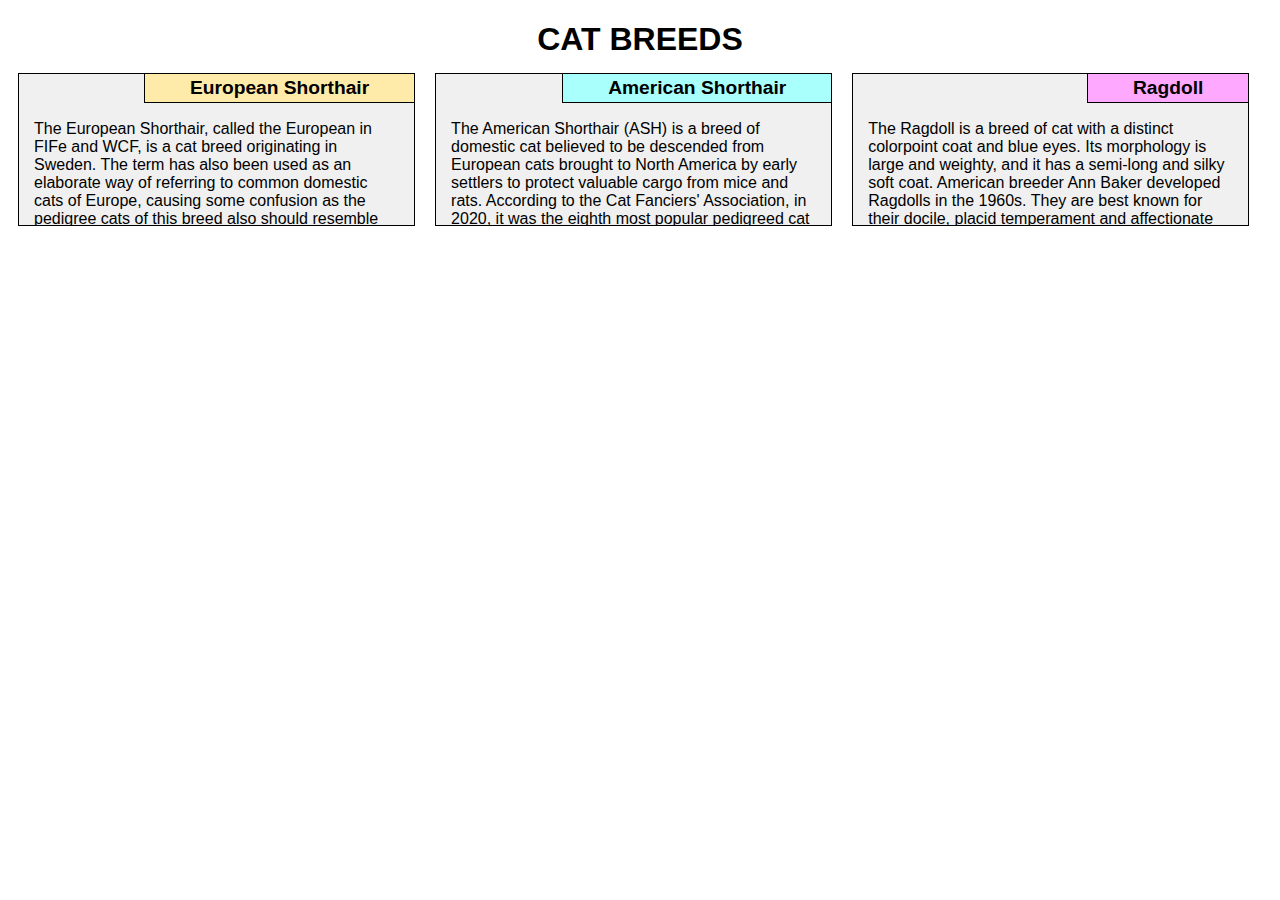
==== module2-solution/index.html @ f9e97844 "Modul2" ====
<!DOCTYPE html>
<html>

<head>
	<meta charset="utf-8">
	<meta name="viewport" content="width=device-width, initial-scale=1">
	<title>Module 2 - Solution</title>
    <link rel="stylesheet" href="css/styles.css">
</head>

<body>

	<h1>CAT BREEDS</h1>

	<row>
		<section class="col-lg-4 col-md-6 col-sm-12">
			<div>
				<h2 class="region-title title-one">European Shorthair</h2>
				<p class="item-text">The European Shorthair, called the European in FIFe and WCF, is a cat breed originating in Sweden. The term has also been used as an elaborate way of referring to common domestic cats of Europe, causing some confusion as the pedigree cats of this breed also should resemble the typical domestic cats of Europe. In WCF a similar breed is known as Celtic Shorthair and was at a time considered the same breed, but this breed has some difference from the Europeans, and the WCF now register true Europeans under this breed name instead of under Celtic Shorthair.</p>
			</div>
		</section>

		<section class="col-lg-4 col-md-6 col-sm-12">
			<div>
				<h2 class="region-title title-two">American Shorthair</h2>
				<p class="item-text">The American Shorthair (ASH) is a breed of domestic cat believed to be descended from European cats brought to North America by early settlers to protect valuable cargo from mice and rats. According to the Cat Fanciers' Association, in 2020, it was the eighth most popular pedigreed cat in the world.</p>
			</div>
		</section>

		<section class="col-lg-4 col-md-6 col-sm-12">
			<div>
				<h2 class="region-title title-three">Ragdoll</h2>
				<p class="item-text">The Ragdoll is a breed of cat with a distinct colorpoint coat and blue eyes. Its morphology is large and weighty, and it has a semi-long and silky soft coat. American breeder Ann Baker developed Ragdolls in the 1960s. They are best known for their docile, placid temperament and affectionate nature. The name 'Ragdoll' is derived from the tendency of individuals from the original breeding stock to go limp and relaxed when picked up. The breed is particularly popular in both the United Kingdom and the United States.</p>
			</div>
		</section>
	</row>

</body>

</html>
---- module2-solution/css/styles.css ----
/* Set overall font of the file and box sizing */
* {
  font-family: Arial, Helvetica, sans-serif;
  box-sizing: border-box;
}

/* Set h1 text */
h1 {
    margin-bottom: 15px;
    text-align: center;
}

/* Change h2 font size*/
h2 {
  font-size: 1.2em;
}


/* Make sure that one column row takes 100% browser width */
.row {
    width: 100%;
}


/* Boxes Defining Grid */
section {
  float: left;
}


/* Content and Title Box */
div {
  border: 1px solid black;
  margin: 0px 10px 20px 10px;
  background-color: #F0F0F0;
  position: relative;
  overflow: hidden;
  overflow-y: scroll;
  padding: 30px 15px 0px 15px;
  height: 153px;
}


/* Title Box */
.region-title {
  border: 1px solid black;
  position: absolute;
  top: -1px;
  right: -1px;
  margin: 0;
  padding: 3px 45px 3px 45px;
}


/* Title Color Background */
.title-one{
  background-color: #FFEBA9;
}

.title-two{
  background-color: #A9FFFC;
}

.title-three{
  background-color: #FEA9FF;
}


/* Grid Defining Values */
@media (min-width: 992px){
  .col-lg-1 {
    width: 8.33%;
  }
  .col-lg-2 {
    width: 16.66%;
  }
  .col-lg-3 {
    width: 25%;
  }
  .col-lg-4 {
    width: 33%;
  }
  .col-lg-5 {
    width: 41.66%;
  }
  .col-lg-6 {
    width: 50%;
  }
  .col-lg-7 {
    width: 58.33%;
  }
  .col-lg-8 {
    width: 66.66%;
  }
  .col-lg-9 {
    width: 74.99%;
  }
  .col-lg-10 {
    width: 83.33%;
  }
  .col-lg-11 {
    width: 91.66%;
  }
  .col-lg-12 {
    width: 100%;
  }
}

@media (min-width: 768px) and (max-width: 991px){
  .col-md-1 {
    width: 8.33%;
  }
  .col-md-2 {
    width: 16.66%;
  }
  .col-md-3 {
    width: 25%;
  }
  .col-md-4 {
    width: 33%;
  }
  .col-md-5 {
    width: 41.66%;
  }
  .col-md-6 {
    width: 50%;
  }
  .col-md-7 {
    width: 58.33%;
  }
  .col-md-8 {
    width: 66.66%;
  }
  .col-md-9 {
    width: 74.99%;
  }
  .col-md-10 {
    width: 83.33%;
  }
  .col-md-11 {
    width: 91.66%;
  }
  .col-md-12 {
    width: 100%;
  }

  /* Set every third section to be 100% wide */
  section:nth-child(n+3) {
    width: 100%;
  }
}

@media (max-width: 767px){
  .col-sm-1 {
    width: 8.33%;
  }
  .col-sm-2 {
    width: 16.66%;
  }
  .col-sm-3 {
    width: 25%;
  }
  .col-sm-4 {
    width: 33%;
  }
  .col-sm-5 {
    width: 41.66%;
  }
  .col-sm-6 {
    width: 50%;
  }
  .col-sm-7 {
    width: 58.33%;
  }
  .col-sm-8 {
    width: 66.66%;
  }
  .col-sm-9 {
    width: 74.99%;
  }
  .col-sm-10 {
    width: 83.33%;
  }
  .col-sm-11 {
    width: 91.66%;
  }
  .col-sm-12 {
    width: 100%;
  }
}
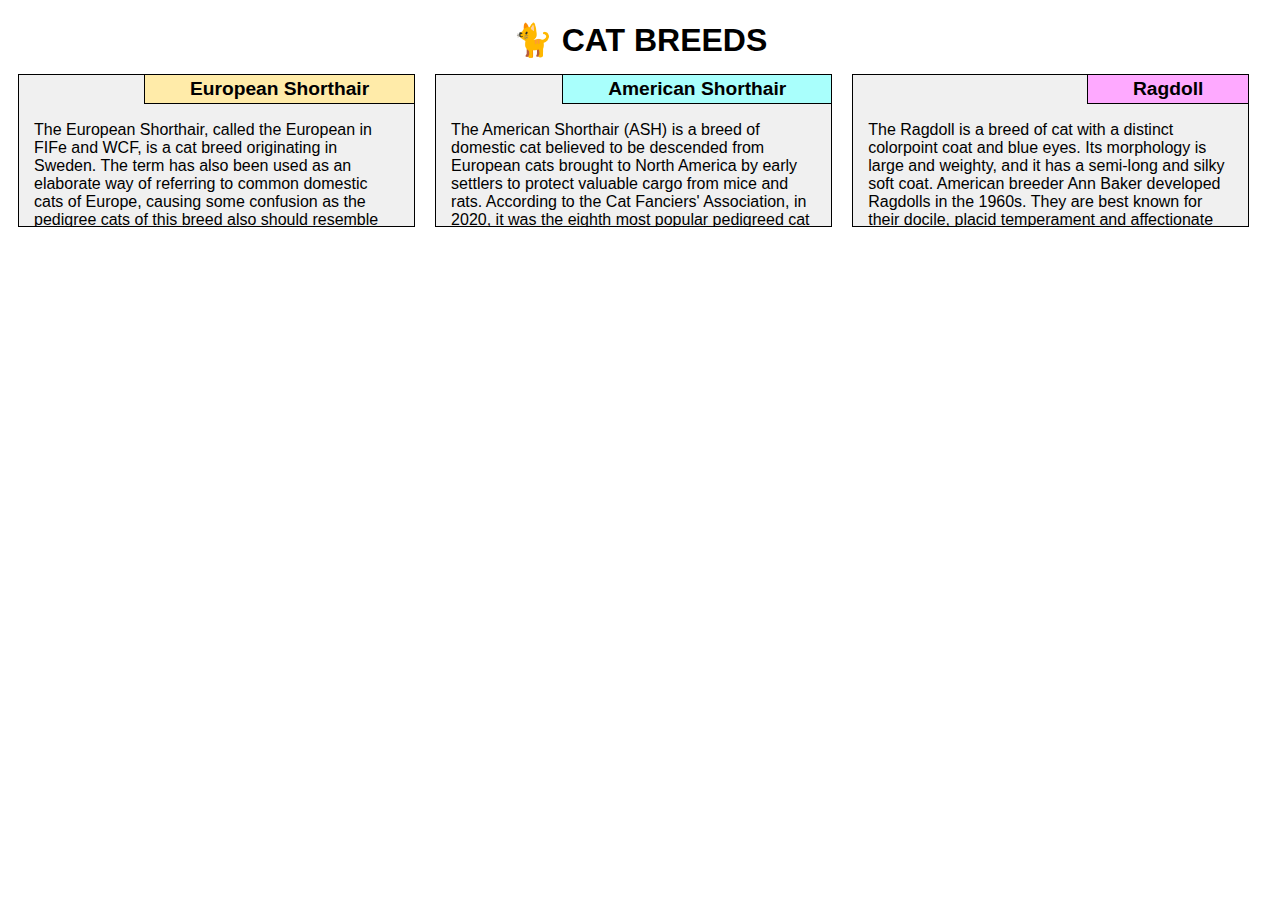
==== commit c77b10ea: "Update index.html" ====
--- a/module2-solution/index.html
+++ b/module2-solution/index.html
@@ -10,7 +10,7 @@
 
 <body>
 
-	<h1>CAT BREEDS</h1>
+	<h1>&#128008 CAT BREEDS</h1>
 
 	<row>
 		<section class="col-lg-4 col-md-6 col-sm-12">
